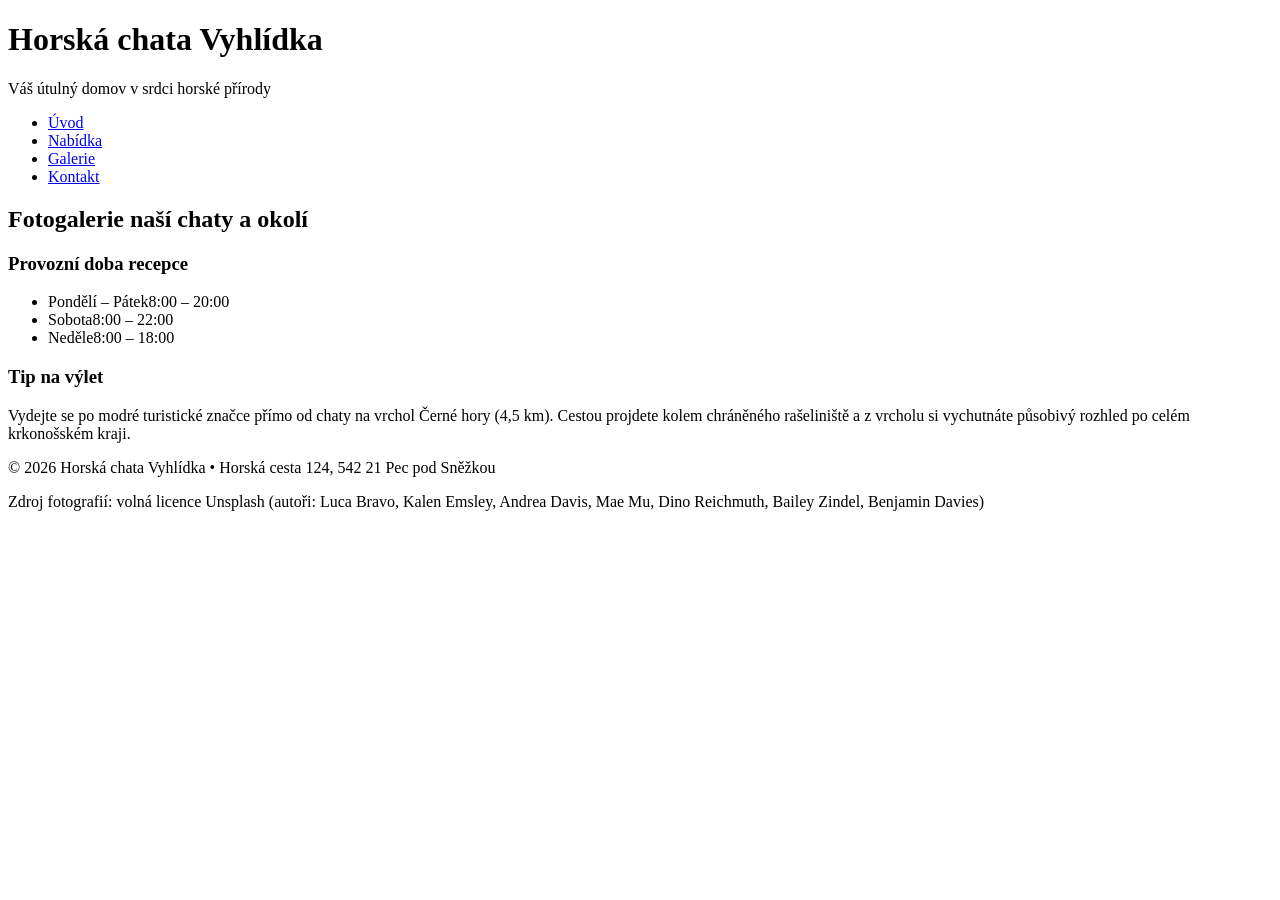
==== galerie.html @ f6abf3ea "vytvoreni druhe stranky pro galerii" ====
<!DOCTYPE html>
<html lang="cs">
<head>
  <meta charset="UTF-8">
  <meta name="viewport" content="width=device-width, initial-scale=1.0">
  <title>Horská chata Vyhlídka | Fotogalerie</title>
  <link rel="stylesheet" href="css/style.css">
</head>
<body>
  <div class="container">
    <header>
      <h1>Horská chata Vyhlídka</h1>
      <p class="slogan">Váš útulný domov v srdci horské přírody</p>
    </header>

    <nav>
      <ul>
        <li><a href="index.html">Úvod</a></li>
        <li><a href="index.html#nabidka">Nabídka</a></li>
        <li><a href="galerie.html">Galerie</a></li>
        <li><a href="index.html#kontakt">Kontakt</a></li>
      </ul>
    </nav>

    <main>
      <h2>Fotogalerie naší chaty a okolí</h2>
      <div class="gallery">
      </div>
    </main>

    <aside>
      <div class="opening-hours">
        <h3>Provozní doba recepce</h3>
        <ul>
          <li><span class="day">Pondělí – Pátek</span><span class="time">8:00 – 20:00</span></li>
          <li><span class="day">Sobota</span><span class="time">8:00 – 22:00</span></li>
          <li><span class="day">Neděle</span><span class="time">8:00 – 18:00</span></li>
        </ul>
      </div>

      <div class="trip-tip">
        <h3>Tip na výlet</h3>
        <p>Vydejte se po modré turistické značce přímo od chaty na vrchol Černé hory (4,5 km). Cestou projdete kolem chráněného rašeliniště a z vrcholu si vychutnáte působivý rozhled po celém krkonošském kraji.</p>
      </div>
    </aside>

    <footer>
      <p>&copy; 2026 Horská chata Vyhlídka &bull; Horská cesta 124, 542 21 Pec pod Sněžkou</p>
      <p class="photo-sources">Zdroj fotografií: volná licence Unsplash (autoři: Luca Bravo, Kalen Emsley, Andrea Davis, Mae Mu, Dino Reichmuth, Bailey Zindel, Benjamin Davies)</p>
    </footer>
  </div>
</body>
</html>
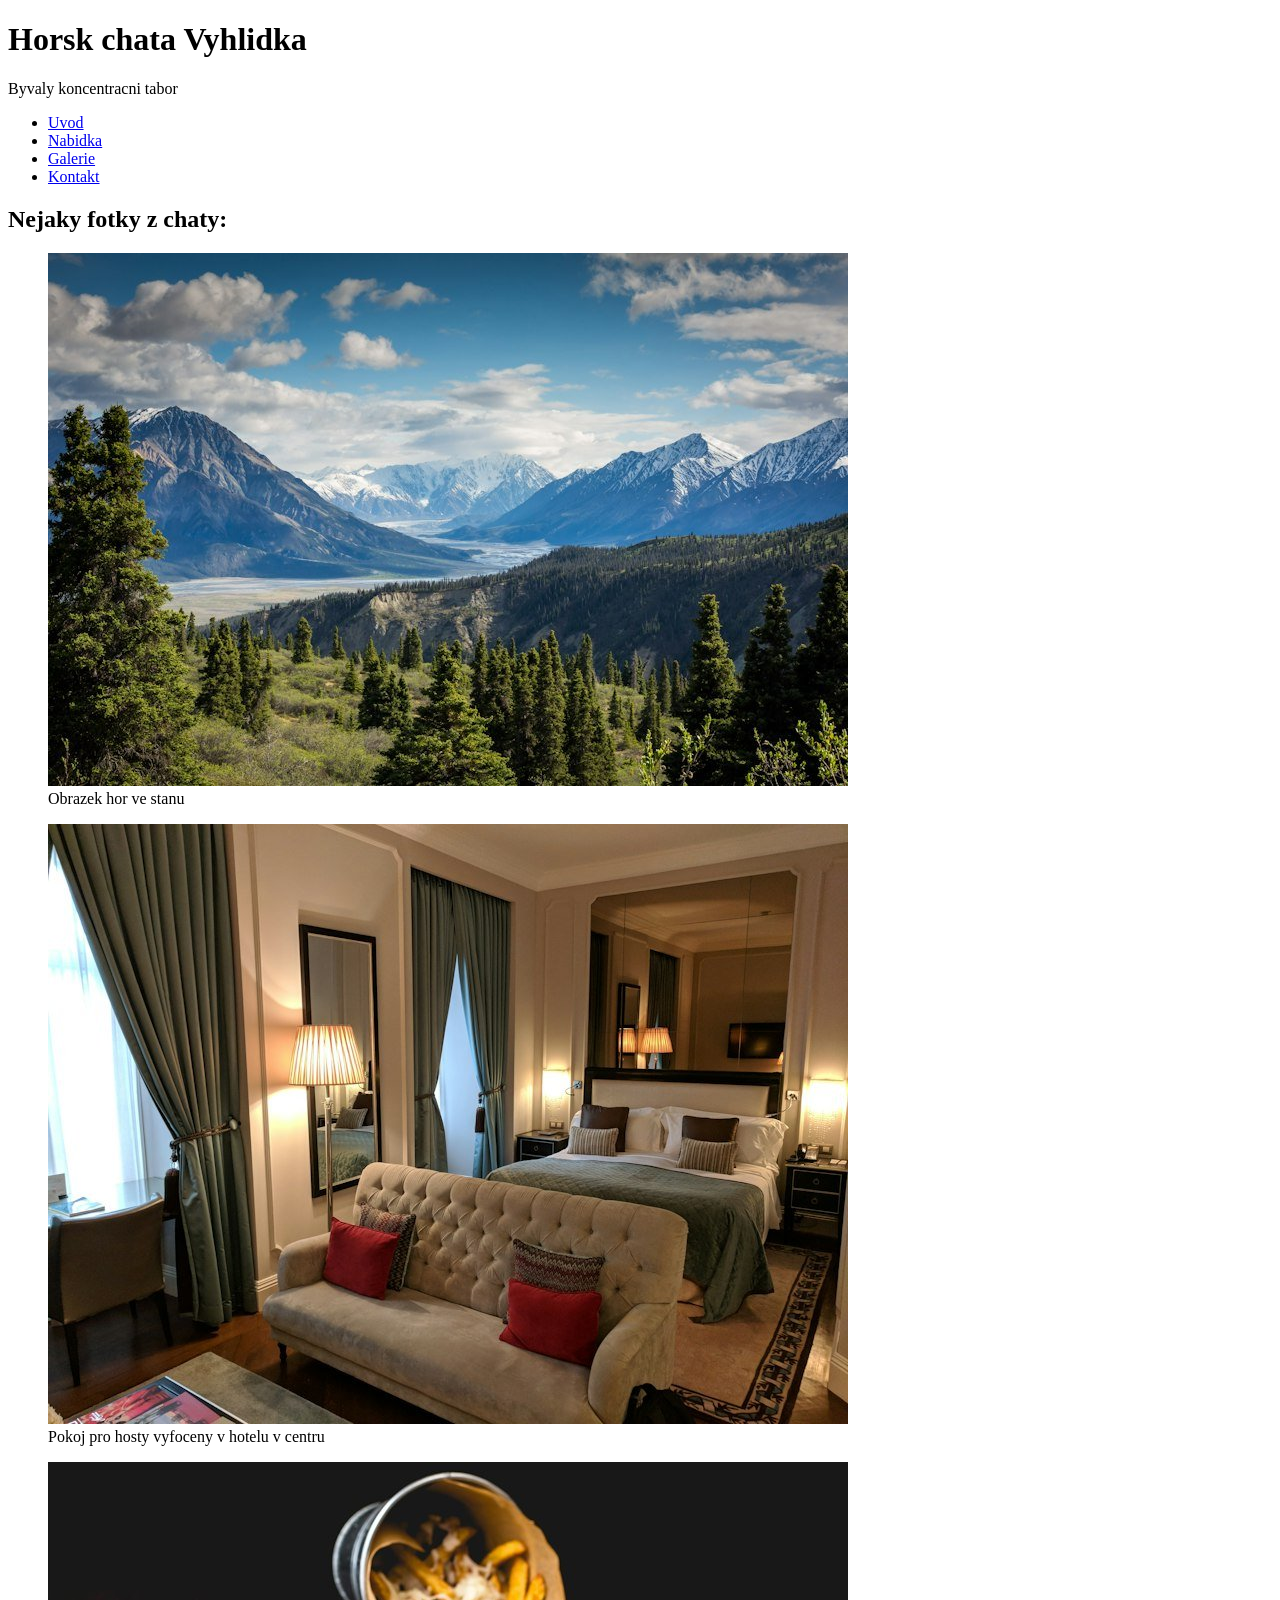
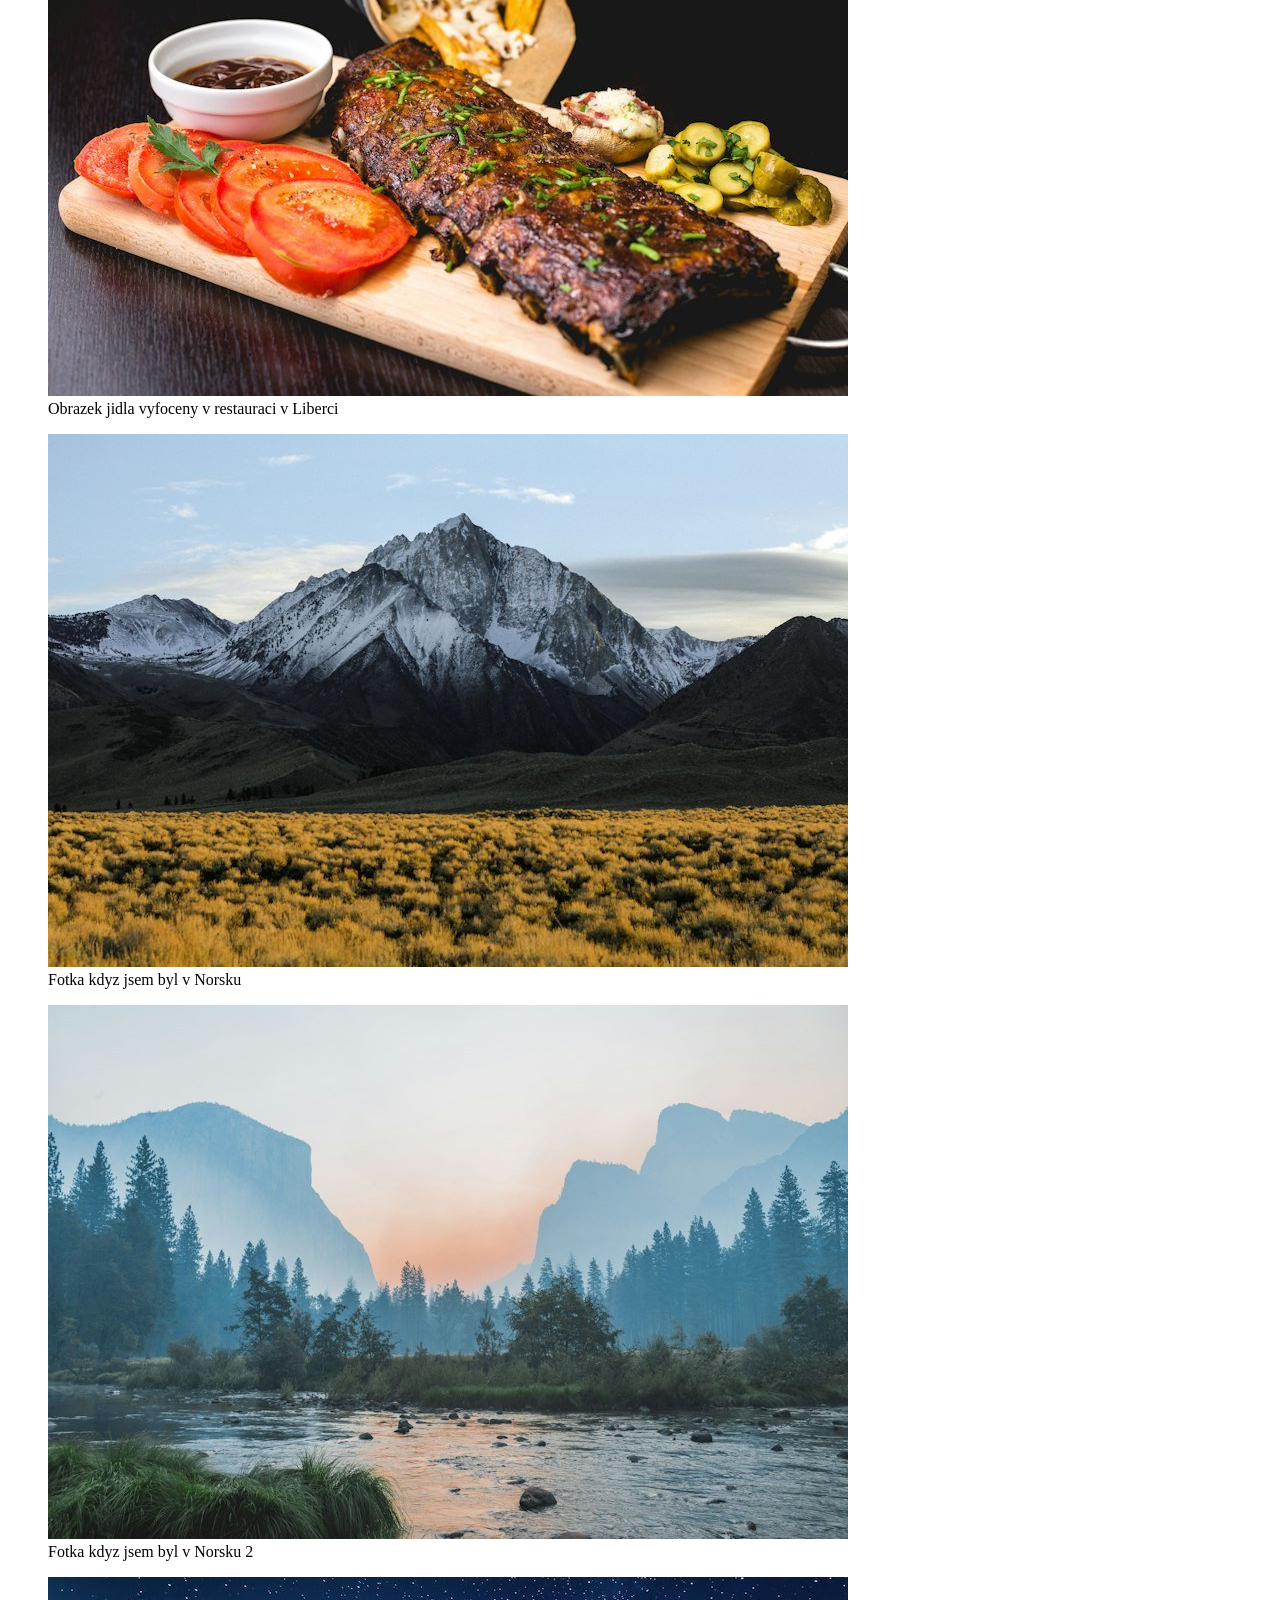
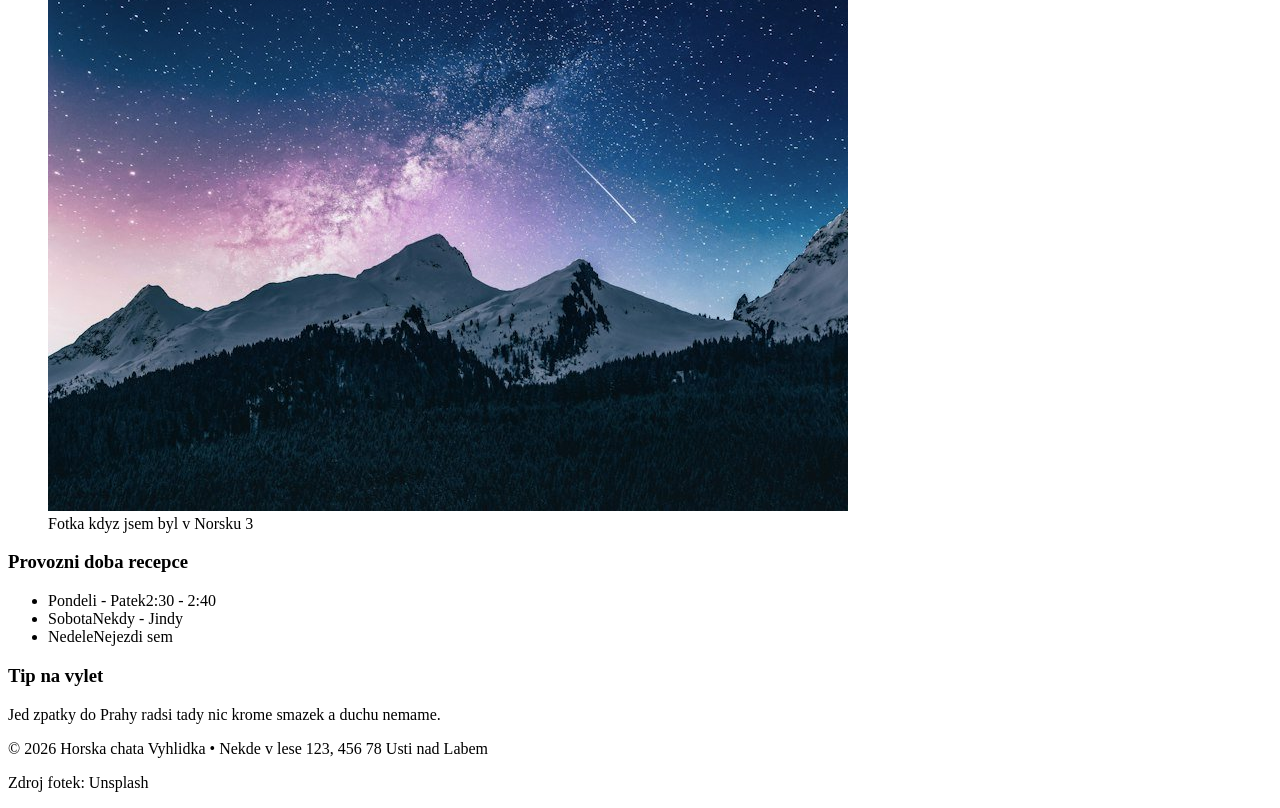
==== commit c9b49388: "stazeni a priprava fotografii galerie" ====
--- a/galerie.html
+++ b/galerie.html
@@ -3,51 +3,76 @@
 <head>
   <meta charset="UTF-8">
   <meta name="viewport" content="width=device-width, initial-scale=1.0">
-  <title>Horská chata Vyhlídka | Fotogalerie</title>
+  <title>Horska chata Vyhlidka | Fotogalerie</title>
   <link rel="stylesheet" href="css/style.css">
 </head>
 <body>
   <div class="container">
     <header>
-      <h1>Horská chata Vyhlídka</h1>
-      <p class="slogan">Váš útulný domov v srdci horské přírody</p>
+      <h1>Horsk chata Vyhlidka</h1>
+      <p class="slogan">Byvaly koncentracni tabor</p>
     </header>
 
     <nav>
       <ul>
-        <li><a href="index.html">Úvod</a></li>
-        <li><a href="index.html#nabidka">Nabídka</a></li>
+        <li><a href="index.html">Uvod</a></li>
+        <li><a href="index.html#nabidka">Nabidka</a></li>
         <li><a href="galerie.html">Galerie</a></li>
         <li><a href="index.html#kontakt">Kontakt</a></li>
       </ul>
     </nav>
 
     <main>
-      <h2>Fotogalerie naší chaty a okolí</h2>
+      <h2>Nejaky fotky z chaty:</h2>
       <div class="gallery">
+        <figure>
+          <img src="img/galerie-1.jpg" alt="Panoramatický pohled na skalnaté horské vrcholy">
+          <figcaption>Obrazek hor ve stanu</figcaption>
+        </figure>
+        <figure>
+          <img src="img/galerie-2.jpg" alt="Útulně zařízený pokoj pro hosty se světlým dřevěným nábytkem">
+          <figcaption>Pokoj pro hosty vyfoceny v hotelu v centru</figcaption>
+        </figure>
+        <figure>
+          <img src="img/galerie-3.jpg" alt="Talíř poctivé horské polévky v jídelně chaty">
+          <figcaption>Obrazek jidla vyfoceny v restauraci v Liberci</figcaption>
+        </figure>
+        <figure>
+          <img src="img/galerie-4.jpg" alt="Pěší turistická trasa vedoucí po zeleném horském hřebeni">
+          <figcaption>Fotka kdyz jsem byl v Norsku</figcaption>
+        </figure>
+        <figure>
+          <img src="img/galerie-5.jpg" alt="Barevný západ slunce barvící oblohu nad horským údolím">
+          <figcaption>Fotka kdyz jsem byl v Norsku 2</figcaption>
+        </figure>
+        <figure>
+          <img src="img/galerie-6.jpg" alt="Zimní zasněžená krajina a zasypané stromy v okolí chaty">
+          <figcaption>Fotka kdyz jsem byl v Norsku 3</figcaption>
+        </figure>
       </div>
     </main>
 
     <aside>
       <div class="opening-hours">
-        <h3>Provozní doba recepce</h3>
+        <h3>Provozni doba recepce</h3>
         <ul>
-          <li><span class="day">Pondělí – Pátek</span><span class="time">8:00 – 20:00</span></li>
-          <li><span class="day">Sobota</span><span class="time">8:00 – 22:00</span></li>
-          <li><span class="day">Neděle</span><span class="time">8:00 – 18:00</span></li>
+          <li><span class="day">Pondeli - Patek</span><span class="time">2:30 - 2:40</span></li>
+          <li><span class="day">Sobota</span><span class="time">Nekdy - Jindy</span></li>
+          <li><span class="day">Nedele</span><span class="time">Nejezdi sem</span></li>
         </ul>
       </div>
 
       <div class="trip-tip">
-        <h3>Tip na výlet</h3>
-        <p>Vydejte se po modré turistické značce přímo od chaty na vrchol Černé hory (4,5 km). Cestou projdete kolem chráněného rašeliniště a z vrcholu si vychutnáte působivý rozhled po celém krkonošském kraji.</p>
+        <h3>Tip na vylet</h3>
+        <p>Jed zpatky do Prahy radsi tady nic krome smazek a duchu nemame.</p>
       </div>
     </aside>
 
     <footer>
-      <p>&copy; 2026 Horská chata Vyhlídka &bull; Horská cesta 124, 542 21 Pec pod Sněžkou</p>
-      <p class="photo-sources">Zdroj fotografií: volná licence Unsplash (autoři: Luca Bravo, Kalen Emsley, Andrea Davis, Mae Mu, Dino Reichmuth, Bailey Zindel, Benjamin Davies)</p>
+      <p>&copy; 2026 Horska chata Vyhlidka &bull; Nekde v lese 123, 456 78 Usti nad Labem </p>
+      <p class="photo-sources">Zdroj fotek: Unsplash</p>
     </footer>
   </div>
 </body>
 </html>
+
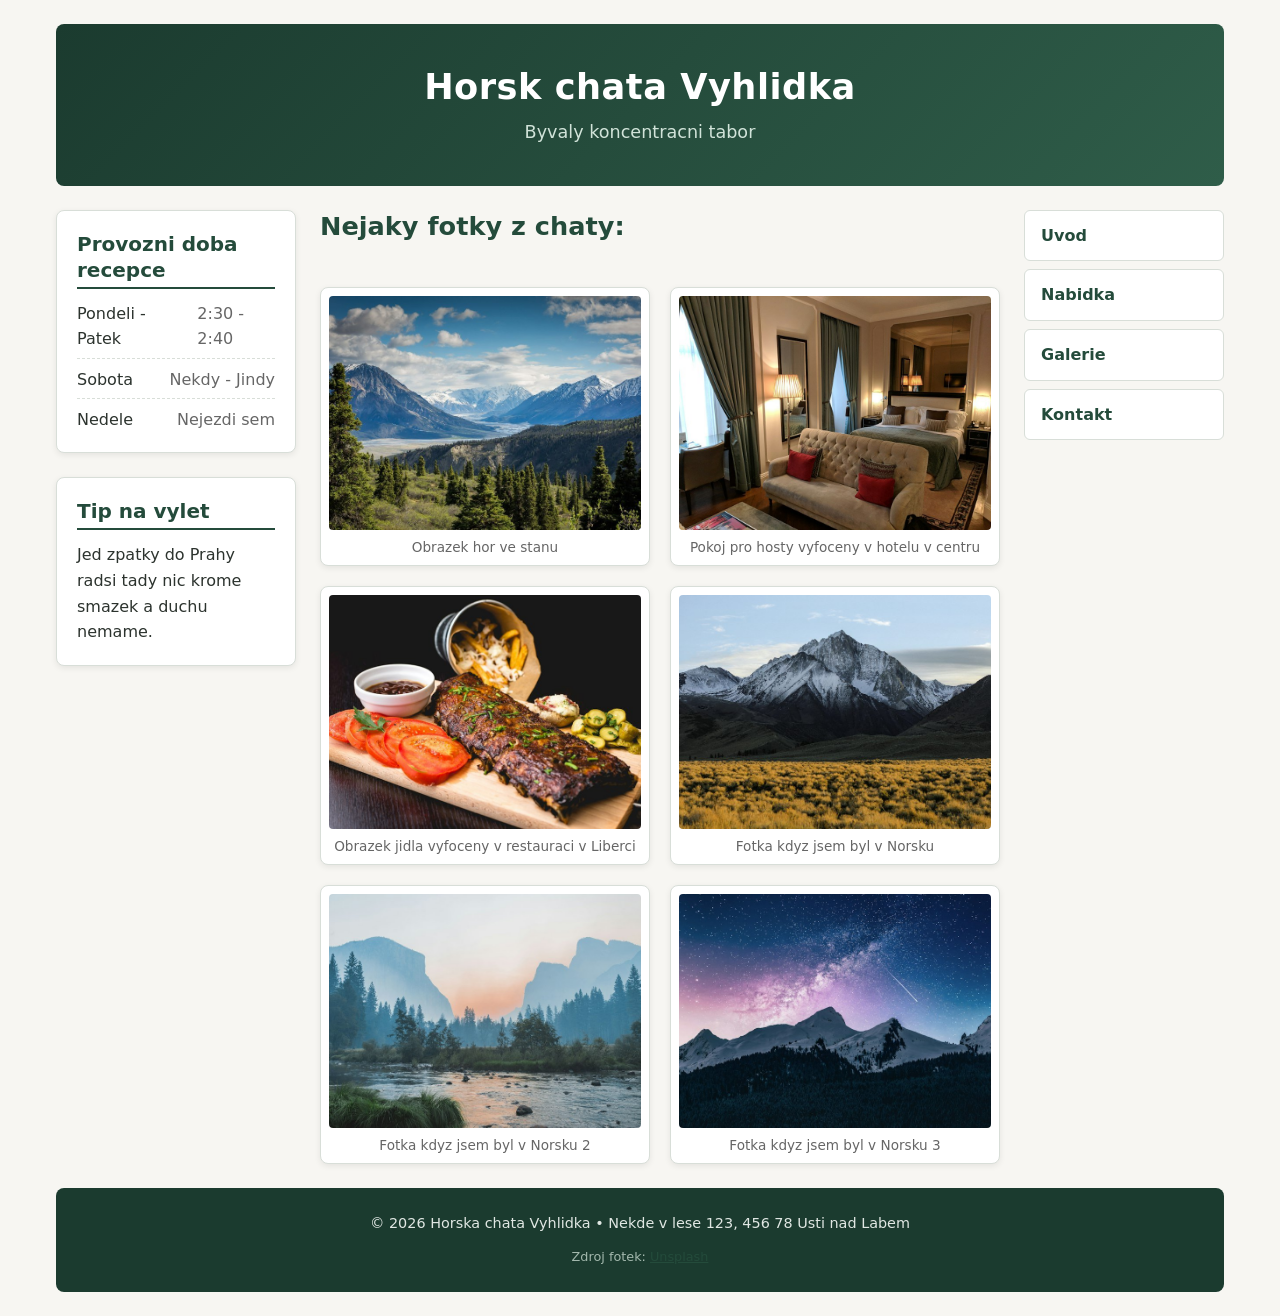
==== commit ade46aff: "vypis odkazu a zalamovani pro tisk" ====
--- a/galerie.html
+++ b/galerie.html
@@ -70,7 +70,7 @@
 
     <footer>
       <p>&copy; 2026 Horska chata Vyhlidka &bull; Nekde v lese 123, 456 78 Usti nad Labem </p>
-      <p class="photo-sources">Zdroj fotek: Unsplash</p>
+      <p class="photo-sources">Zdroj fotek: <a href="https://unsplash.com">Unsplash</a></p>
     </footer>
   </div>
 </body>
--- a/css/style.css
+++ b/css/style.css
@@ -0,0 +1,584 @@
+/* promenne */
+:root {
+  --bg-body: #f7f6f2;
+  --bg-surface: #ffffff;
+  --text-main: #2c332e;
+  --text-muted: #666666;
+  --color-primary: #244b3b;
+  --color-accent: #7d5435;
+  --border-color: #d8ded8;
+  --card-shadow: 0 2px 6px rgba(0, 0, 0, 0.08);
+  --header-gradient: linear-gradient(135deg, #1b3b2f 0%, #2f5d49 100%);
+  --header-text: #ffffff;
+  --header-slogan: #d1e3d9;
+  --footer-bg: #1b3b2f;
+  --footer-text: #e0e7e3;
+  --footer-muted: #a3b8ad;
+  --nav-hover-bg: #244b3b;
+  --nav-hover-text: #ffffff;
+}
+
+/* tmavy rezim */
+@media (prefers-color-scheme: dark) {
+  :root {
+    --bg-body: #141a16;
+    --bg-surface: #1d2420;
+    --text-main: #e2ede5;
+    --text-muted: #95a399;
+    --color-primary: #81c784;
+    --color-accent: #d98847;
+    --border-color: #2b362f;
+    --card-shadow: 0 2px 6px rgba(0, 0, 0, 0.4);
+    --header-gradient: linear-gradient(135deg, #0e1a14 0%, #173123 100%);
+    --header-text: #e2ede5;
+    --header-slogan: #a9beae;
+    --footer-bg: #0e1a14;
+    --footer-text: #c2d4c7;
+    --footer-muted: #809485;
+    --nav-hover-bg: #81c784;
+    --nav-hover-text: #141a16;
+  }
+
+  img {
+    filter: brightness(0.85);
+    transition: filter 0.3s ease;
+  }
+
+  img:hover {
+    filter: brightness(1);
+  }
+}
+
+/* zakladni reset */
+*,
+*::before,
+*::after {
+  box-sizing: border-box;
+  margin: 0;
+  padding: 0;
+}
+
+body {
+  font-family: system-ui, -apple-system, "Segoe UI", Roboto, Helvetica, Arial, sans-serif;
+  font-size: 1rem;
+  line-height: 1.6;
+  color: var(--text-main);
+  background-color: var(--bg-body);
+}
+
+/* typografie */
+h1, h2, h3 {
+  color: var(--color-primary);
+  line-height: 1.3;
+}
+
+h2 {
+  font-size: 1.6rem;
+  margin-bottom: 0.75rem;
+}
+
+h3 {
+  font-size: 1.25rem;
+  margin-bottom: 0.5rem;
+}
+
+p {
+  margin-bottom: 0.75rem;
+}
+
+p:last-child {
+  margin-bottom: 0;
+}
+
+/* obrazky */
+img {
+  max-width: 100%;
+  height: auto;
+  display: block;
+}
+
+/* rozvrzeni pocitac */
+.container {
+  max-width: 1200px;
+  margin: 0 auto;
+  padding: 1.5rem 1rem;
+  display: grid;
+  grid-template-areas:
+    "header header header"
+    "sidebar main nav"
+    "footer footer footer";
+  grid-template-columns: 240px 1fr 200px;
+  gap: 1.5rem;
+}
+
+/* hlavicka */
+header {
+  grid-area: header;
+  background: var(--header-gradient);
+  color: var(--header-text);
+  padding: 2.5rem 1.5rem;
+  text-align: center;
+  border-radius: 8px;
+}
+
+header h1 {
+  color: var(--header-text);
+  font-size: 2.2rem;
+  margin-bottom: 0.5rem;
+  letter-spacing: 0.5px;
+}
+
+header .slogan {
+  font-size: 1.1rem;
+  color: var(--header-slogan);
+  font-weight: 300;
+  margin-bottom: 0;
+}
+
+/* bocni panel */
+aside {
+  grid-area: sidebar;
+  display: flex;
+  flex-direction: column;
+  gap: 1.5rem;
+  align-self: start;
+}
+
+/* hlavni obsah */
+main {
+  grid-area: main;
+  display: flex;
+  flex-direction: column;
+  gap: 2rem;
+}
+
+/* navigace */
+nav {
+  grid-area: nav;
+  align-self: start;
+}
+
+/* paticka */
+footer {
+  grid-area: footer;
+  background-color: var(--footer-bg);
+  color: var(--footer-text);
+  padding: 1.5rem 1rem;
+  text-align: center;
+  border-radius: 8px;
+  font-size: 0.9rem;
+}
+
+footer p + p {
+  margin-top: 0.5rem;
+}
+
+footer .photo-sources {
+  font-size: 0.8rem;
+  color: var(--footer-muted);
+}
+
+footer a {
+  color: var(--color-primary);
+  text-decoration: underline;
+}
+
+footer a:hover,
+footer a:focus {
+  color: var(--color-accent);
+}
+
+/* menu */
+nav ul {
+  list-style: none;
+  display: flex;
+  flex-direction: column;
+  gap: 0.5rem;
+}
+
+nav a {
+  display: block;
+  text-decoration: none;
+  padding: 0.75rem 1rem;
+  background-color: var(--bg-surface);
+  color: var(--color-primary);
+  border: 1px solid var(--border-color);
+  border-radius: 6px;
+  font-weight: 600;
+  transition: background-color 0.25s ease, color 0.25s ease, border-color 0.25s ease;
+}
+
+nav a:hover,
+nav a:focus {
+  background-color: var(--nav-hover-bg);
+  color: var(--nav-hover-text);
+  border-color: var(--nav-hover-bg);
+  outline: none;
+}
+
+/* karty */
+.card {
+  padding: 1.25rem;
+  border: 1px solid var(--border-color);
+  border-radius: 8px;
+  box-shadow: var(--card-shadow);
+  background-color: var(--bg-surface);
+}
+
+/* nabidka */
+.offer-list {
+  display: flex;
+  gap: 1.25rem;
+}
+
+.offer-list .card {
+  flex: 1;
+  display: flex;
+  flex-direction: column;
+  justify-content: space-between;
+}
+
+.price {
+  color: var(--color-accent);
+  font-weight: 700;
+  font-size: 1.15rem;
+  margin-top: 0.75rem;
+}
+
+/* bocni bloky */
+aside > div {
+  background-color: var(--bg-surface);
+  border: 1px solid var(--border-color);
+  border-radius: 8px;
+  padding: 1.25rem;
+  box-shadow: var(--card-shadow);
+}
+
+aside h3 {
+  border-bottom: 2px solid var(--color-primary);
+  padding-bottom: 0.25rem;
+  margin-bottom: 0.75rem;
+}
+
+/* provozni doba */
+.opening-hours ul {
+  list-style: none;
+  display: flex;
+  flex-direction: column;
+  gap: 0.5rem;
+}
+
+.opening-hours li {
+  display: flex;
+  justify-content: space-between;
+  gap: 1rem;
+  padding-bottom: 0.35rem;
+  border-bottom: 1px dashed var(--border-color);
+}
+
+.opening-hours li:last-child {
+  border-bottom: none;
+  padding-bottom: 0;
+}
+
+.opening-hours .day {
+  font-weight: 500;
+}
+
+.opening-hours .time {
+  color: var(--text-muted);
+}
+
+/* clanek */
+article figure {
+  margin-top: 1rem;
+  background-color: var(--bg-surface);
+  border: 1px solid var(--border-color);
+  border-radius: 8px;
+  padding: 0.5rem;
+  box-shadow: var(--card-shadow);
+}
+
+article img {
+  width: 100%;
+  border-radius: 4px;
+}
+
+article figcaption {
+  font-size: 0.85rem;
+  color: var(--text-muted);
+  margin-top: 0.5rem;
+  text-align: center;
+}
+
+/* kontakty */
+address {
+  font-style: normal;
+  background-color: var(--bg-surface);
+  border: 1px solid var(--border-color);
+  border-radius: 8px;
+  padding: 1.25rem;
+  box-shadow: var(--card-shadow);
+  display: flex;
+  flex-direction: column;
+  gap: 0.5rem;
+}
+
+address a {
+  color: var(--color-primary);
+  font-weight: 600;
+  text-decoration: underline;
+  transition: color 0.2s ease;
+}
+
+address a:hover,
+address a:focus {
+  color: var(--color-accent);
+}
+
+/* galerie */
+.gallery {
+  display: grid;
+  grid-template-columns: repeat(auto-fill, minmax(220px, 1fr));
+  gap: 1.25rem;
+}
+
+.gallery figure {
+  display: flex;
+  flex-direction: column;
+  background-color: var(--bg-surface);
+  border: 1px solid var(--border-color);
+  border-radius: 8px;
+  padding: 0.5rem;
+  box-shadow: var(--card-shadow);
+}
+
+.gallery img {
+  width: 100%;
+  aspect-ratio: 4 / 3;
+  object-fit: cover;
+  border-radius: 4px;
+}
+
+.gallery figcaption {
+  font-size: 0.85rem;
+  color: var(--text-muted);
+  margin-top: 0.5rem;
+  text-align: center;
+  line-height: 1.4;
+}
+
+/* tablet */
+@media (max-width: 1024px) {
+  .container {
+    grid-template-areas:
+      "header header"
+      "nav nav"
+      "sidebar main"
+      "footer footer";
+    grid-template-columns: 220px 1fr;
+    gap: 1.25rem;
+  }
+
+  nav ul {
+    flex-direction: row;
+    flex-wrap: wrap;
+    gap: 0.75rem;
+  }
+
+  nav li {
+    flex: 1 1 calc(25% - 0.75rem);
+  }
+
+  nav a {
+    text-align: center;
+  }
+}
+
+/* telefon */
+@media (max-width: 768px) {
+  .container {
+    grid-template-areas:
+      "header"
+      "nav"
+      "main"
+      "sidebar"
+      "footer";
+    grid-template-columns: 1fr;
+    gap: 1rem;
+    padding: 1rem 0.75rem;
+  }
+
+  nav ul {
+    flex-direction: column;
+    gap: 0.5rem;
+  }
+
+  nav li {
+    flex: none;
+    width: 100%;
+  }
+
+  nav a {
+    padding: 0.85rem 1rem;
+    font-size: 1.05rem;
+  }
+
+  .offer-list {
+    flex-direction: column;
+    gap: 1rem;
+  }
+
+  header h1 {
+    font-size: 1.75rem;
+  }
+
+  h2 {
+    font-size: 1.35rem;
+  }
+
+  h3 {
+    font-size: 1.15rem;
+  }
+
+  .card {
+    padding: 1rem;
+  }
+
+  .gallery {
+    grid-template-columns: repeat(auto-fill, minmax(140px, 1fr));
+    gap: 0.75rem;
+  }
+
+  /* skryti tipu */
+  .trip-tip {
+    display: none;
+  }
+}
+
+/* tisk */
+@media print {
+  /* skryti navigace a tipu */
+  nav,
+  .trip-tip {
+    display: none !important;
+  }
+
+  /* cisty podklad a text */
+  *,
+  *::before,
+  *::after {
+    background: transparent !important;
+    color: #000000 !important;
+    box-shadow: none !important;
+    text-shadow: none !important;
+  }
+
+  body {
+    background: #ffffff !important;
+    color: #000000 !important;
+    font-size: 11pt;
+    line-height: 1.4;
+  }
+
+  /* plna sirka */
+  .container {
+    max-width: 100% !important;
+    margin: 0 !important;
+    padding: 0 !important;
+    display: block !important;
+  }
+
+  main,
+  aside {
+    display: block !important;
+  }
+
+  header {
+    background: none !important;
+    color: #000000 !important;
+    padding: 1rem 0 !important;
+    border-bottom: 2px solid #000000;
+    margin-bottom: 1.5rem;
+  }
+
+  header h1 {
+    color: #000000 !important;
+    font-size: 1.8rem;
+  }
+
+  header .slogan {
+    color: #333333 !important;
+    font-size: 1rem;
+  }
+
+  footer {
+    background: none !important;
+    color: #555555 !important;
+    padding: 1rem 0 !important;
+    border-top: 1px solid #cccccc;
+    margin-top: 2rem;
+  }
+
+  footer .photo-sources {
+    color: #777777 !important;
+  }
+
+  /* ramecky karet */
+  .card,
+  aside > div,
+  address,
+  article figure,
+  .gallery figure {
+    border: 1px solid #cccccc !important;
+    box-shadow: none !important;
+    background: #ffffff !important;
+    margin-bottom: 1rem;
+  }
+
+  .offer-list {
+    display: flex;
+    gap: 1rem;
+  }
+
+  .price {
+    color: #000000 !important;
+    font-weight: bold;
+  }
+
+  /* vypis url odkazu */
+  a[href^="http"]::after {
+    content: " (" attr(href) ")";
+    font-size: 0.85em;
+    color: #555555;
+  }
+
+  /* zakaz roztrzeni karet */
+  .card,
+  .opening-hours,
+  figure {
+    break-inside: avoid;
+    page-break-inside: avoid;
+  }
+
+  /* zakaz osamoceni nadpisu */
+  h1,
+  h2,
+  h3 {
+    break-after: avoid;
+    page-break-after: avoid;
+    color: #000000 !important;
+  }
+
+  /* tiskova galerie */
+  .gallery {
+    display: grid !important;
+    grid-template-columns: repeat(3, 1fr) !important;
+    gap: 0.5rem !important;
+  }
+
+  .gallery img {
+    aspect-ratio: 4 / 3;
+    object-fit: cover;
+  }
+}
